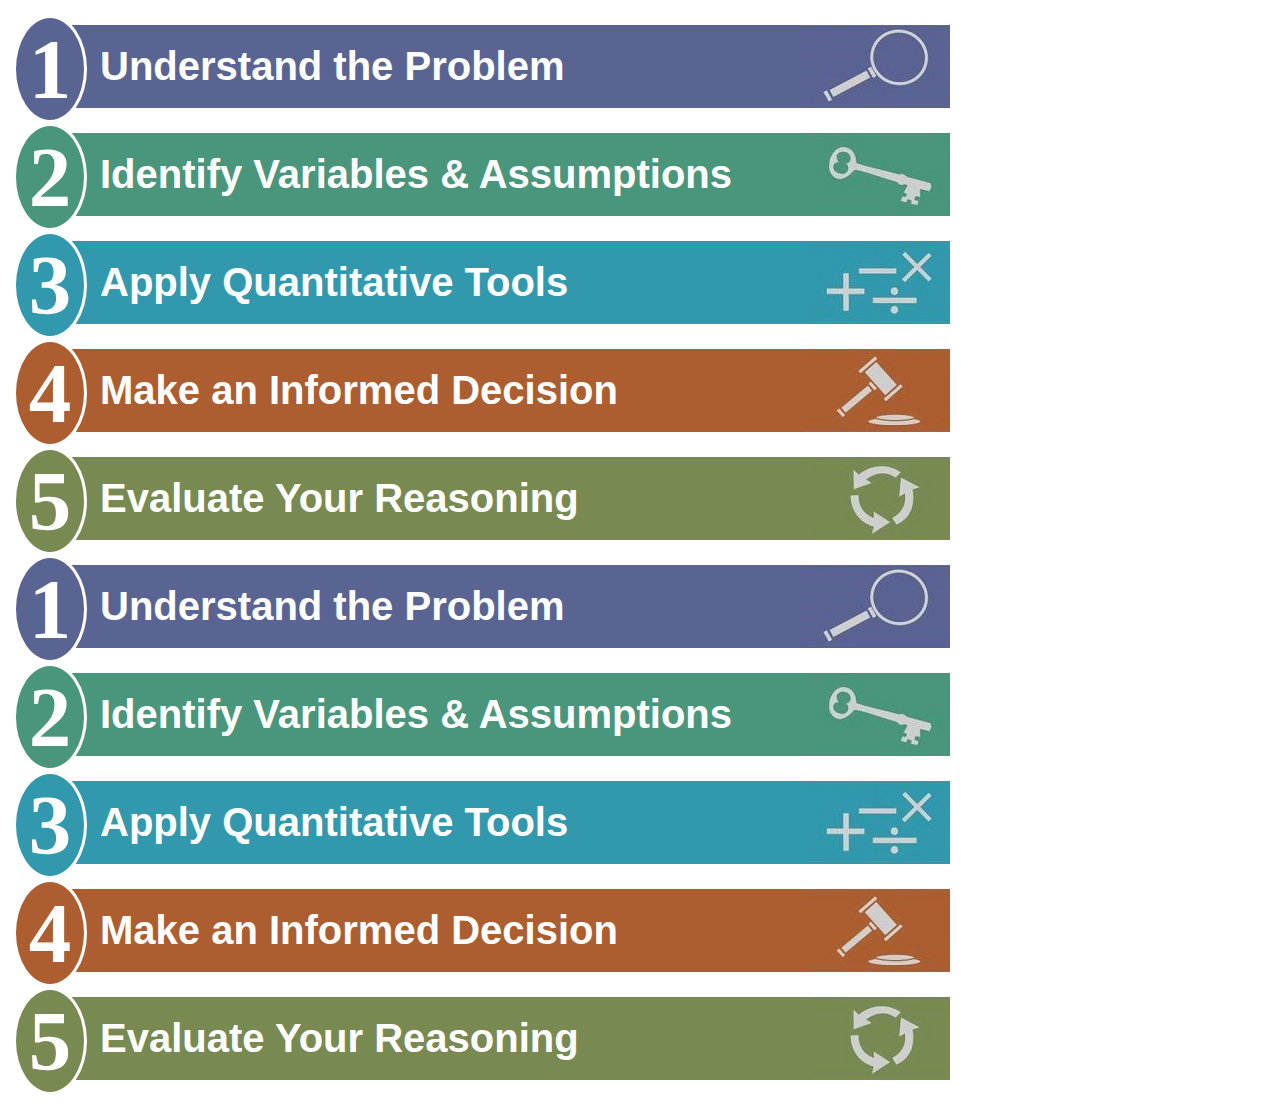
==== index.html @ 23fa9e50 "renamed HTML file" ====
<html>
<head>
    <meta charset="utf-8">
    <title>Heading Practice</title>
    <link rel="stylesheet" type="text/css" href="headings.css"/>
</head>

<body>
    <h3 class="step one">Understand the Problem</h3>

    <h3 class="step two">Identify Variables & Assumptions</h3>

    <h3 class="step three">Apply Quantitative Tools</h3>

    <h3 class="step four">Make an Informed Decision</h3>

    <h3 class="step five">Evaluate Your Reasoning</h3>

    <h4 class="step one">Understand the Problem</h4>

    <h4 class="step two">Identify Variables & Assumptions</h4>

    <h4 class="step three">Apply Quantitative Tools</h4>

    <h4 class="step four">Make an Informed Decision</h4>

    <h4 class="step five">Evaluate Your Reasoning</h4>


</body>
</html>
---- headings.css ----
body {
            margin: 0
        }

        h3,
        h4 {
            margin: 25px;
        }

        .step {
            color: white;
            font-family: Seravek, sans-serif;
            font-size: 2.5em;
            height: 83px;
            line-height: 83px;
            max-width: 850px;
            margin-left: 50px;
            margin-top: 25px;
            min-width: 737px;
            padding-left: 50px;
            position: relative
        }

        .step::before {
            box-sizing: border-box;
            border: 3px solid white;
            border-radius: 50%;
            font-family: serif;
            font-size: 85px;
            height: 108px;
            left: -37px;
            padding: 10px;
            position: absolute;
            text-align: center;
            top: -10px;
            width: 74px;
        }

        .one {
            background-color: #596492;
            background-image:url(background_images/step_1.jpg);
            background-repeat: no-repeat;
            background-position: right;
            background-size: contain;
        }

        .one::before {
            content: "1";
            background-color: #596492;
        }

        .two {
            background-color: #4A967C;
            background-image:url(background_images/step_2.jpg);
            background-repeat: no-repeat;
            background-position: right;
            background-size: contain;
        }

        .two::before {
            content: "2";
            background-color: #4A967C
        }

        .three {
            background-color: #3298AE;
            background-image:url(background_images/step_3.jpg);
            background-repeat: no-repeat;
            background-position: right;
            background-size: contain;
        }

        .three::before {
            content: "3";
            background-color: #3298AE
        }

        .four {
            background-color: #AC5E30;
            background-image:url(background_images/step_4.jpg);
            background-repeat: no-repeat;
            background-position: right;
            background-size: contain;
        }

        .four::before {
            content: "4";
            background-color: #AC5E30
        }

        .five {
            background-color: #788952;
            background-image:url(background_images/step_5.jpg);
            background-repeat: no-repeat;
            background-position: right;
            background-size: contain;
        }

        .five::before {
            content: "5";
            background-color: #788952
        }
        
        /* tablets */
        
        @media screen and (max-width: 960px) {
            .step {
                min-width: 600px;
                width: 70%;
                height: 50px;
                line-height: 50px;
                padding-left: 30px;
                font-size: 2em
            }
            
            .step::before {
                font-size: 55px;
                height: 75px;
                width: 50px;
            }
        }
        
         /* smartphones */ 
        
        @media screen and (max-width: 480px) {
            h3, h3 {
                margin: 10px
            }
            .step {
                width: 75%;
                min-width: 400px;
                font-size: 1.2em;
                height: 40px;
                line-height: 40px;
                padding-left: 30px;
                margin-left: 20px
            }
            .step::before {
                font-size: .75em;
                font-size: 2.4rem;
                height: 55px;
                width: 37px;
                top: -7px;
                left: -19px;
                padding: 6px 0px;
            }
        }
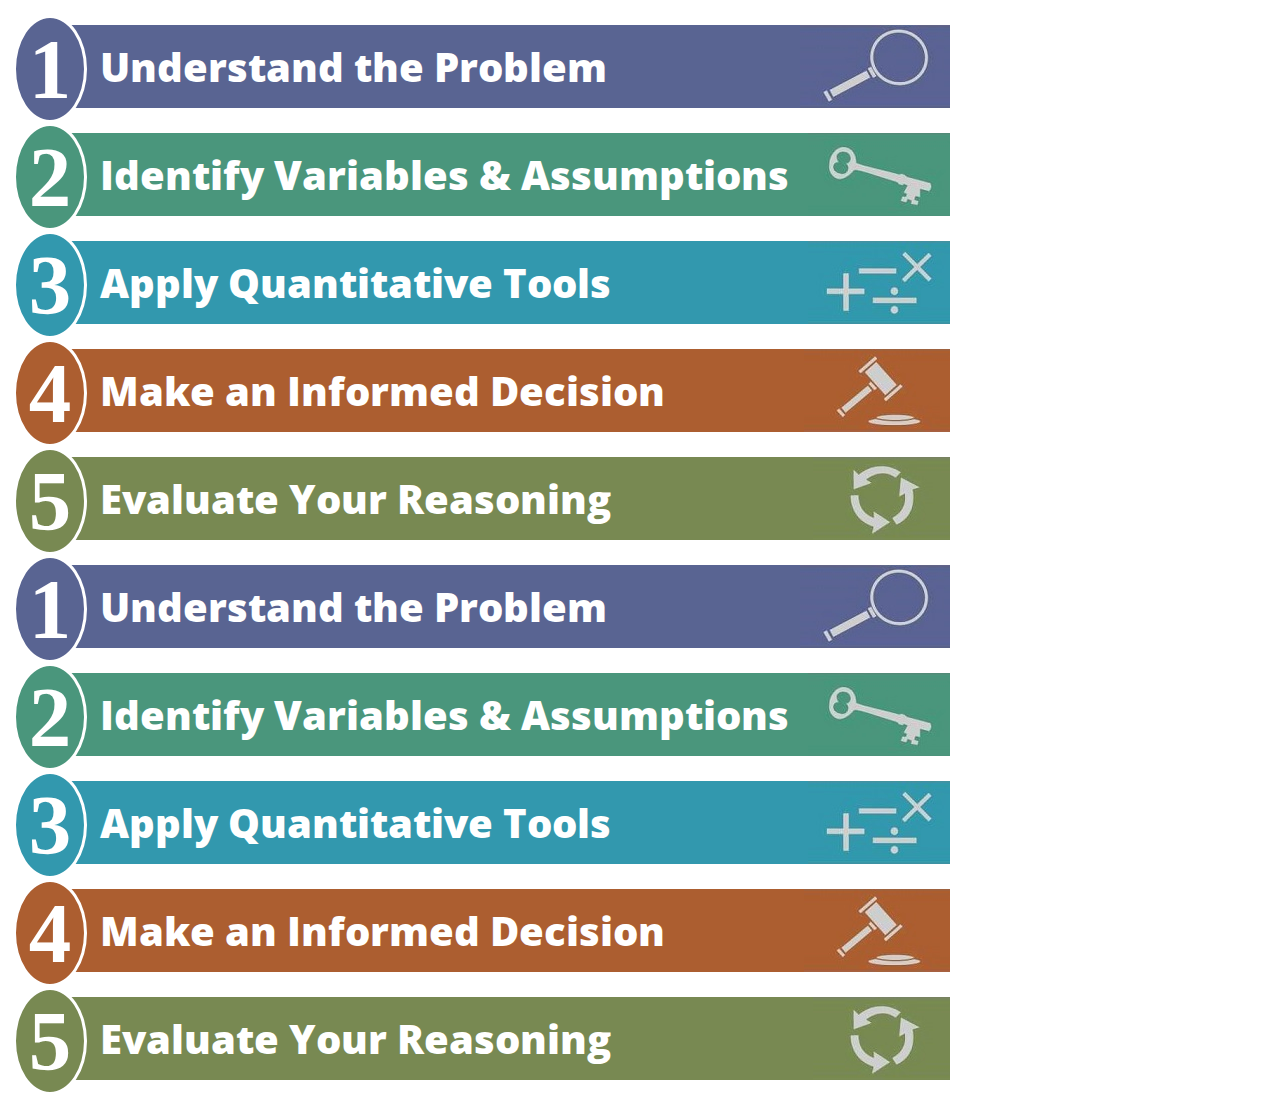
==== commit 3c6349e1: "font-family" ====
--- a/index.html
+++ b/index.html
@@ -2,7 +2,12 @@
 <head>
     <meta charset="utf-8">
     <title>Heading Practice</title>
-    <link rel="stylesheet" type="text/css" href="headings.css"/>
+    <link rel="stylesheet" type="text/css" href="styles.css"/>
+    <style>
+    body {
+            margin: 0
+        }
+    </style>
 </head>
 
 <body>
--- a/styles.css
+++ b/styles.css
@@ -0,0 +1,127 @@
+@import url('https://fonts.googleapis.com/css?family=Open+Sans:800');
+
+.step {
+    color: white;
+    font-family: 'Open Sans', sans-serif;
+    font-weight: 800;
+    font-size: 2.5em;
+    height: 83px;
+    line-height: 83px;
+    max-width: 850px;
+    margin: 25px;
+    margin-left: 50px;
+    margin-top: 25px;
+    min-width: 737px;
+    padding-left: 50px;
+    position: relative;
+    background-repeat: no-repeat;
+    background-position: right;
+    background-size: contain;
+}
+
+.step::before {
+    box-sizing: border-box;
+    border: 3px solid white;
+    border-radius: 50%;
+    font-family: serif;
+    font-size: 85px;
+    height: 108px;
+    left: -37px;
+    padding: 10px;
+    position: absolute;
+    text-align: center;
+    top: -10px;
+    width: 74px;
+}
+
+.one {
+    background-color: #596492;
+    background-image: url(background_images/step_1.jpg);
+}
+
+.one::before {
+    content: "1";
+    background-color: #596492;
+}
+
+.two {
+    background-color: #4A967C;
+    background-image: url(background_images/step_2.jpg);
+}
+
+.two::before {
+    content: "2";
+    background-color: #4A967C
+}
+
+.three {
+    background-color: #3298AE;
+    background-image: url(background_images/step_3.jpg);
+}
+
+.three::before {
+    content: "3";
+    background-color: #3298AE
+}
+
+.four {
+    background-color: #AC5E30;
+    background-image: url(background_images/step_4.jpg);
+}
+
+.four::before {
+    content: "4";
+    background-color: #AC5E30
+}
+
+.five {
+    background-color: #788952;
+    background-image: url(background_images/step_5.jpg);
+}
+
+.five::before {
+    content: "5";
+    background-color: #788952
+}
+
+/* tablets */
+
+@media screen and (max-width: 960px) {
+    .step {
+        min-width: 600px;
+        width: 70%;
+        height: 50px;
+        line-height: 50px;
+        padding-left: 30px;
+        font-size: 2em
+    }
+
+    .step::before {
+        font-size: 55px;
+        height: 75px;
+        width: 50px;
+    }
+}
+
+/* smartphones  */
+
+@media screen and (max-width: 480px) {
+    .step {
+        width: 75%;
+        min-width: 400px;
+        font-size: 1.2em;
+        height: 40px;
+        line-height: 40px;
+        padding-left: 30px;
+        margin-left: 20px
+    }
+    .step::before {
+        font-size: .75em;
+        font-size: 2.4rem;
+        height: 55px;
+        width: 37px;
+        top: -7px;
+        left: -19px;
+        padding: 6px 0px;
+    }
+}